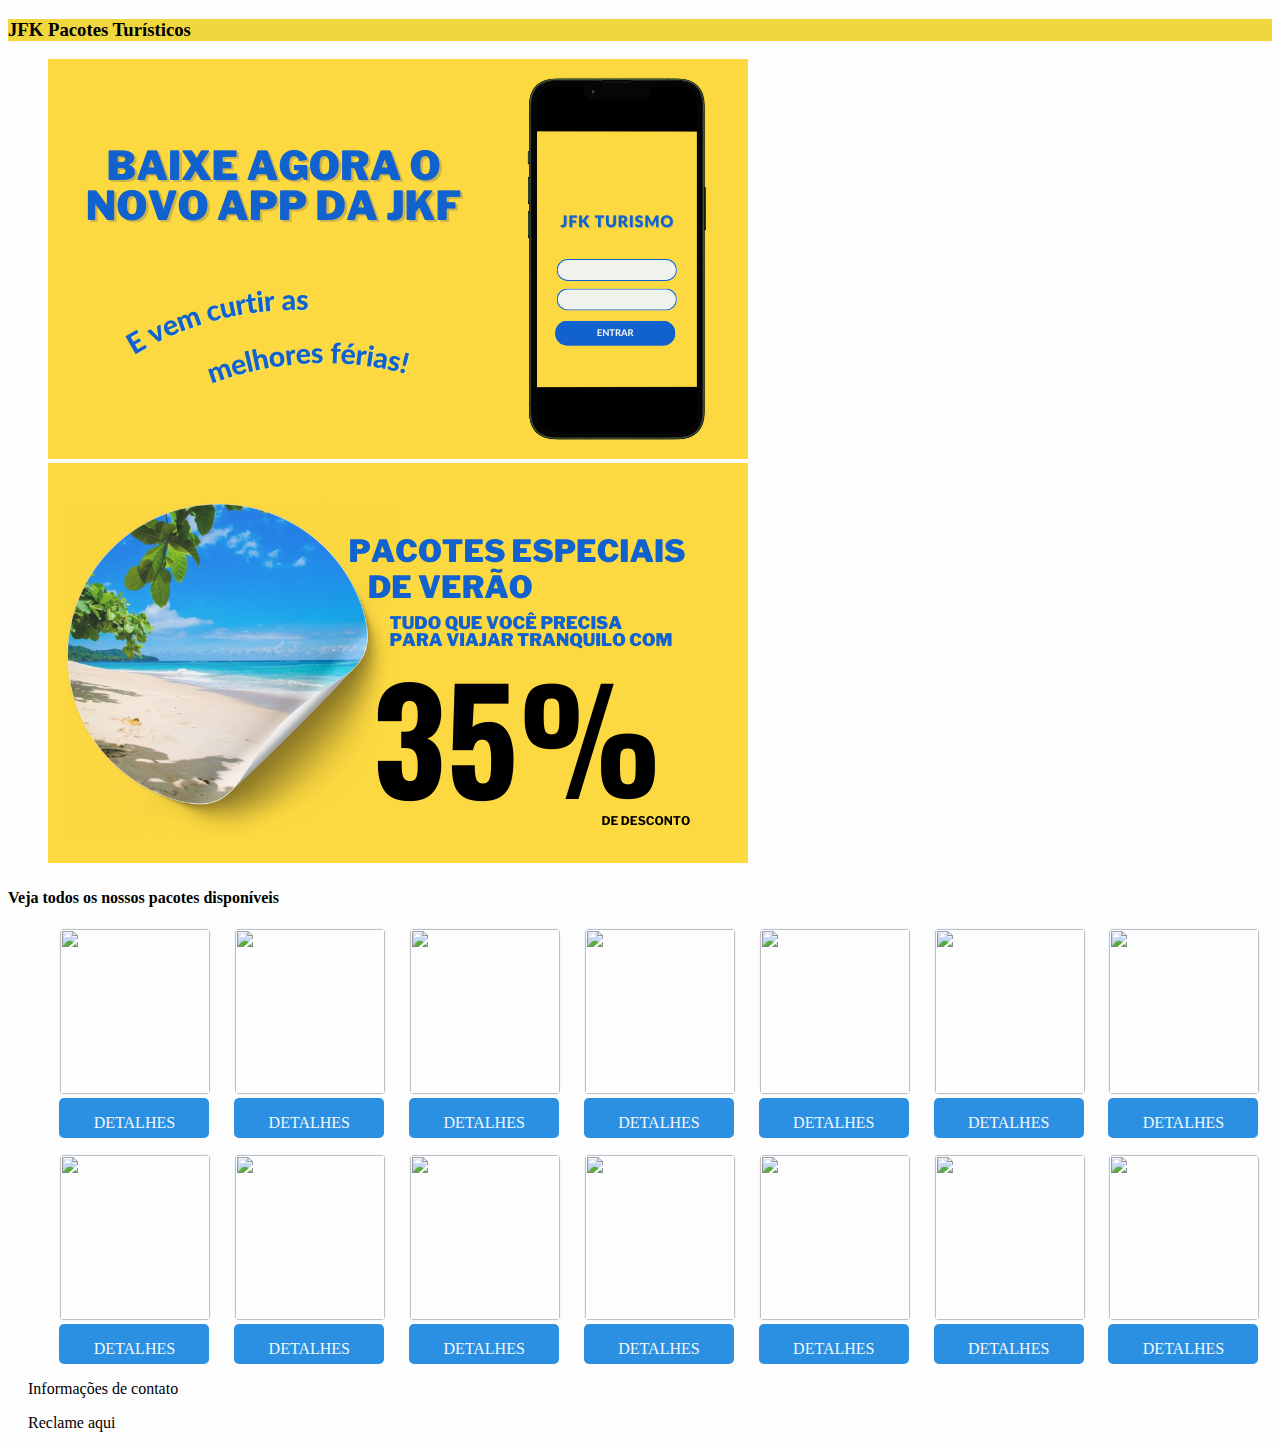
==== index.html @ 5eb7b2f4 "first commit" ====
<!DOCTYPE html>
<html lang="pt-BR">
    <head>
        <meta charset="UTF-8">
        <meta name="viewport" content="width=device-width, initial-scale=1.0">
        <link href="index.css" rel="stylesheet">
        <title>JFK Pacotes Turísticos</title>
        
    </head>
    <body>
        <header class="header">
            <h3>JFK Pacotes Turísticos</h3>
        </header>
        <section>
            <ul>
                <img src="assets/banner/banner_1.png">
                <img src="assets/banner/banner_2.png">
            </ul>
        </section>
        <section>
            <H4>Veja todos os nossos pacotes disponíveis</H4>
            <ul class="pacotes">
                <div>
                    <img src="img.jpeg" class="img_pacotes">
                    <div class="detalhes">
                        <p>DETALHES</p>
                    </div>
                </div>
                <div>
                    <img src="img.jpeg" class="img_pacotes">
                    <div class="detalhes">
                        <p>DETALHES</p>
                    </div>
                </div>
                <div>
                    <img src="img.jpeg" class="img_pacotes">
                    <div class="detalhes">
                        <p>DETALHES</p>
                    </div>
                </div>
                <div>
                    <img src="img.jpeg" class="img_pacotes">
                    <div class="detalhes">
                        <p>DETALHES</p>
                    </div>
                </div>
                <div>
                    <img src="img.jpeg" class="img_pacotes">
                    <div class="detalhes">
                        <p>DETALHES</p>
                    </div>
                </div>
                <div>
                    <img src="img.jpeg" class="img_pacotes">
                    <div class="detalhes">
                        <p>DETALHES</p>
                    </div>
                </div>
                <div>
                    <img src="img.jpeg" class="img_pacotes">
                    <div class="detalhes">
                        <p>DETALHES</p>
                    </div>
                </div>
            </ul>
        </section>
        <section>
            <ul class="pacotes">
                <div>
                    <img src="img.jpeg" class="img_pacotes">
                    <div class="detalhes">
                        <p>DETALHES</p>
                    </div>
                </div>
                <div>
                    <img src="img.jpeg" class="img_pacotes">
                    <div class="detalhes">
                        <p>DETALHES</p>
                    </div>
                </div>
                <div>
                    <img src="img.jpeg" class="img_pacotes">
                    <div class="detalhes">
                        <p>DETALHES</p>
                    </div>
                </div>
                <div>
                    <img src="img.jpeg" class="img_pacotes">
                    <div class="detalhes">
                        <p>DETALHES</p>
                    </div>
                </div>
                <div>
                    <img src="img.jpeg" class="img_pacotes">
                    <div class="detalhes">
                        <p>DETALHES</p>
                    </div>
                </div>
                <div>
                    <img src="img.jpeg" class="img_pacotes">
                    <div class="detalhes">
                        <p>DETALHES</p>
                    </div>
                </div>
                <div>
                    <img src="img.jpeg" class="img_pacotes">
                    <div class="detalhes">
                        <p>DETALHES</p>
                    </div>
                </div>
            </ul>
        </section>
        <footer>
            <p class="footer">Informações de contato</p>
            <p class="footer">Reclame aqui</p>
        </footer>
    </body>
</html>
---- index.css ----
@import url('https://fonts.googleapis.com/css2?family=Poppins:ital,wght@0,100;0,200;0,300;0,400;0,500;0,600;0,700;0,800;0,900;1,100;1,200;1,300;1,400;1,500;1,600;1,700;1,800;1,900&display=swap');

body{
    background-color: rgb(253, 253, 254);
}

header {
    background-color: #f1d73e;
}
.header h4 h1{
    font-family: "Poppins", sans-serif;
    font-weight: 200;
    font-style: normal;
}
h4 h1{
    padding-left: 20px;
}

img {
    width: 700px;
    height: 400px;
}

.pacotes {
    display: flex;
    justify-content: space-around;
    list-style-type: none;
}
.img_pacotes{
    width: 150px;
    height: 165px;
    border: 1px solid aliceblue;
    border-radius: 5px;
}

.detalhes {
    text-align: center;
    align-content: center;
    width: 150px;
    height: 40px;
    background-color: #2b90e2;
    box-sizing: border-box;
    border-radius: 5px;
}

p {
    color: aliceblue;
}
.footer{
    color: #000;
    padding-left: 20px;
}
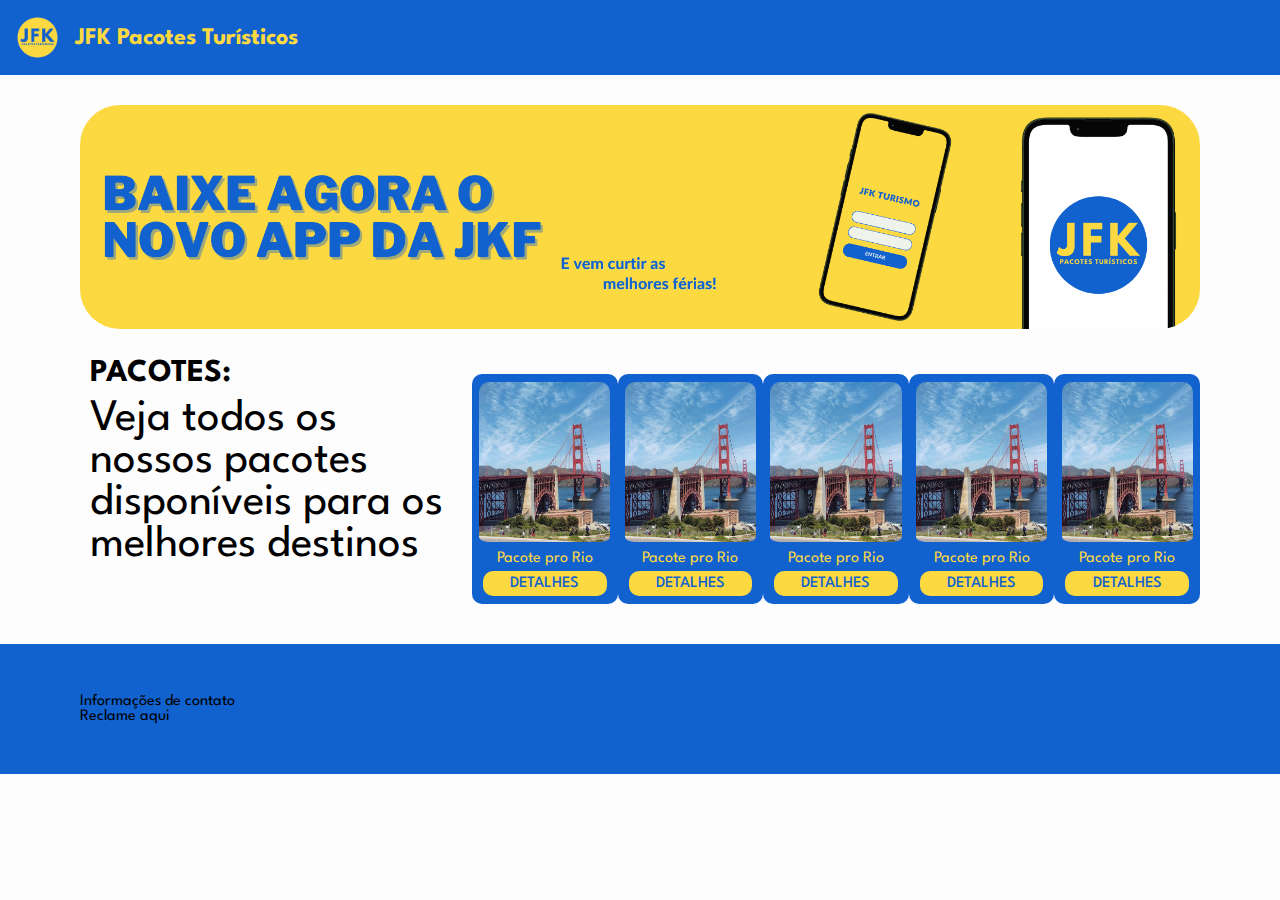
==== commit 1da41c70: "Agenda 06" ====
--- a/index.html
+++ b/index.html
@@ -8,107 +8,47 @@
         
     </head>
     <body>
-        <header class="header">
-            <h3>JFK Pacotes Turísticos</h3>
+        <header>
+            <img class="logo_header" src="assets/logo/logo_1.png">
+            <h2>JFK Pacotes Turísticos</h2>
         </header>
-        <section>
-            <ul>
-                <img src="assets/banner/banner_1.png">
-                <img src="assets/banner/banner_2.png">
-            </ul>
+
+        <section class="banner">
+            <img class="img_banner" src="assets/banner/banner.png">
         </section>
-        <section>
-            <H4>Veja todos os nossos pacotes disponíveis</H4>
-            <ul class="pacotes">
-                <div>
-                    <img src="img.jpeg" class="img_pacotes">
-                    <div class="detalhes">
-                        <p>DETALHES</p>
-                    </div>
+
+        <section class="available_packages">
+            <div class="title_available_packages">
+                <h1>PACOTES:</h1>
+                <p class="description_available_packages">Veja todos os nossos pacotes disponíveis para os melhores destinos</p>
+            </div>
+            <div class="list_packages">
+                <div class="package">
+                    <img src="assets/package.jpg" class="img_package">
+                    <p class="name_package">Pacote pro Rio</p>
+                    <button>DETALHES</button>
                 </div>
-                <div>
-                    <img src="img.jpeg" class="img_pacotes">
-                    <div class="detalhes">
-                        <p>DETALHES</p>
-                    </div>
+                <div class="package">
+                    <img src="assets/package.jpg" class="img_package">
+                    <p class="name_package">Pacote pro Rio</p>
+                    <button>DETALHES</button>
                 </div>
-                <div>
-                    <img src="img.jpeg" class="img_pacotes">
-                    <div class="detalhes">
-                        <p>DETALHES</p>
-                    </div>
+                <div class="package">
+                    <img src="assets/package.jpg" class="img_package">
+                    <p class="name_package">Pacote pro Rio</p>
+                    <button>DETALHES</button>
                 </div>
-                <div>
-                    <img src="img.jpeg" class="img_pacotes">
-                    <div class="detalhes">
-                        <p>DETALHES</p>
-                    </div>
+                <div class="package">
+                    <img src="assets/package.jpg" class="img_package">
+                    <p class="name_package">Pacote pro Rio</p>
+                    <button>DETALHES</button>
                 </div>
-                <div>
-                    <img src="img.jpeg" class="img_pacotes">
-                    <div class="detalhes">
-                        <p>DETALHES</p>
-                    </div>
+                <div class="package">
+                    <img src="assets/package.jpg" class="img_package">
+                    <p class="name_package">Pacote pro Rio</p>
+                    <button>DETALHES</button>
                 </div>
-                <div>
-                    <img src="img.jpeg" class="img_pacotes">
-                    <div class="detalhes">
-                        <p>DETALHES</p>
-                    </div>
-                </div>
-                <div>
-                    <img src="img.jpeg" class="img_pacotes">
-                    <div class="detalhes">
-                        <p>DETALHES</p>
-                    </div>
-                </div>
-            </ul>
-        </section>
-        <section>
-            <ul class="pacotes">
-                <div>
-                    <img src="img.jpeg" class="img_pacotes">
-                    <div class="detalhes">
-                        <p>DETALHES</p>
-                    </div>
-                </div>
-                <div>
-                    <img src="img.jpeg" class="img_pacotes">
-                    <div class="detalhes">
-                        <p>DETALHES</p>
-                    </div>
-                </div>
-                <div>
-                    <img src="img.jpeg" class="img_pacotes">
-                    <div class="detalhes">
-                        <p>DETALHES</p>
-                    </div>
-                </div>
-                <div>
-                    <img src="img.jpeg" class="img_pacotes">
-                    <div class="detalhes">
-                        <p>DETALHES</p>
-                    </div>
-                </div>
-                <div>
-                    <img src="img.jpeg" class="img_pacotes">
-                    <div class="detalhes">
-                        <p>DETALHES</p>
-                    </div>
-                </div>
-                <div>
-                    <img src="img.jpeg" class="img_pacotes">
-                    <div class="detalhes">
-                        <p>DETALHES</p>
-                    </div>
-                </div>
-                <div>
-                    <img src="img.jpeg" class="img_pacotes">
-                    <div class="detalhes">
-                        <p>DETALHES</p>
-                    </div>
-                </div>
-            </ul>
+            </div>
         </section>
         <footer>
             <p class="footer">Informações de contato</p>
--- a/index.css
+++ b/index.css
@@ -1,52 +1,162 @@
-@import url('https://fonts.googleapis.com/css2?family=Poppins:ital,wght@0,100;0,200;0,300;0,400;0,500;0,600;0,700;0,800;0,900;1,100;1,200;1,300;1,400;1,500;1,600;1,700;1,800;1,900&display=swap');
+ * {
+    margin: 0;
+    padding: 0;
+    box-sizing: border-box;
+    font-family: 'League Spartan', sans-serif;
+}
 
 body{
     background-color: rgb(253, 253, 254);
+
+}
+
+.logo_header{
+    width: 45px;
+    height: 45px;
 }
 
 header {
-    background-color: #f1d73e;
-}
-.header h4 h1{
-    font-family: "Poppins", sans-serif;
-    font-weight: 200;
-    font-style: normal;
-}
-h4 h1{
-    padding-left: 20px;
+    background-color: #1162cf;
+    font-weight: 500;
+    display: flex;
+    align-items: center;
+    justify-content: start;
+    padding: 15px;
 }
 
-img {
-    width: 700px;
-    height: 400px;
+header h2 {
+    padding-left: 15px;
+    color: #fdd941;
 }
 
-.pacotes {
+.banner {
+    width: 100%;
+    padding-top: 30px;
+    padding-left: 80px;
+    padding-right: 80px;
     display: flex;
-    justify-content: space-around;
-    list-style-type: none;
+    justify-content: space-between;
 }
-.img_pacotes{
-    width: 150px;
-    height: 165px;
-    border: 1px solid aliceblue;
-    border-radius: 5px;
+.img_banner {
+    border-radius: 40px;
+    width: 100%;
+    /* height: 400px; */
 }
 
-.detalhes {
-    text-align: center;
-    align-content: center;
-    width: 150px;
-    height: 40px;
-    background-color: #2b90e2;
-    box-sizing: border-box;
-    border-radius: 5px;
+.available_packages {
+    padding-top: 30px;
+    padding-left: 80px;
+    padding-right: 80px;
+    padding-bottom: 40px;
+    display: flex;
 }
 
-p {
-    color: aliceblue;
+.title_available_packages{
+    padding-left: 10px;
+    width: 35%;
 }
-.footer{
-    color: #000;
-    padding-left: 20px;
+
+.description_available_packages{
+    padding-top: 10px;
+    font-size: 45px;
+    padding-right: 10px;
+}
+
+.list_packages {
+    padding-top: 15px;
+    display: flex;
+    width: 65%;
+    /* justify-content: space-around; */
+    list-style-type: none;
+    display: flex;
+    justify-content: space-between;
+}
+
+.package {
+    text-align: center;
+    align-items: center;
+    align-content: center;
+    justify-content: center;
+    width: 160px;
+    height: 230px;
+    border-radius: 10px;
+    background-color: #1162cf;
+}
+
+.img_package{
+    width: 90%;
+    height: 165px;
+    /* border: 1px solid aliceblue; */
+    border-radius: 10px;
+    padding-bottom: 5px;
+}
+
+.name_package {
+    padding-bottom: 5px;
+    color: #fdd941;
+}
+
+button {
+    align-content: center;
+    width: 85%;
+    height: 25px;
+    background-color: #fdd941;
+    color: #1162cf;
+    border: none;
+    border-radius: 10px;
+    font-weight: 500;
+    font-size: medium;
+}
+
+footer {
+    background-color: #1162cf;
+    padding-left: 80px;
+    padding-top: 50px;
+    padding-bottom: 50px;
+}
+
+@font-face {
+    font-family: 'League Spartan';
+    src: url('assets/fonts/league_spartan/LeagueSpartan-Thin.ttf') format(truetype);
+    font-weight: 100;
+}
+@font-face {
+    font-family: 'League Spartan';
+    src: url('assets/fonts/league_spartan/LeagueSpartan-ExtraLight.ttf') format(truetype);
+    font-weight: 200;
+}
+@font-face {
+    font-family: 'League Spartan';
+    src: url('assets/fonts/league_spartan/LeagueSpartan-Light.ttf') format(truetype);
+    font-weight: 300;
+}
+@font-face {
+    font-family: 'League Spartan';
+    src: url('assets/fonts/league_spartan/LeagueSpartan-Regular.ttf') format(truetype);
+    font-weight: normal;
+}
+@font-face {
+    font-family: 'League Spartan';
+    src: url('assets/fonts/league_spartan/LeagueSpartan-Medium.ttf') format(truetype);
+    font-weight: 500;
+}
+@font-face {
+    font-family: 'League Spartan';
+    src: url('assets/fonts/league_spartan/LeagueSpartan-SemiBold.ttf') format(truetype);
+    font-weight: 600;
+}
+@font-face {
+    font-family: 'League Spartan';
+    src: url('assets/fonts/league_spartan/LeagueSpartan-Bold.ttf') format(truetype);
+    font-weight: 700;
+}
+@font-face {
+    font-family: 'League Spartan';
+    src: url('assets/fonts/league_spartan/LeagueSpartan-ExtraBold.ttf') format(truetype);
+    font-weight: 800;
+}
+@font-face {
+    font-family: 'League Spartan';
+    src: url('assets/fonts/league_spartan/LeagueSpartan-Black.ttf') format(truetype);
+    font-weight: 900;
 }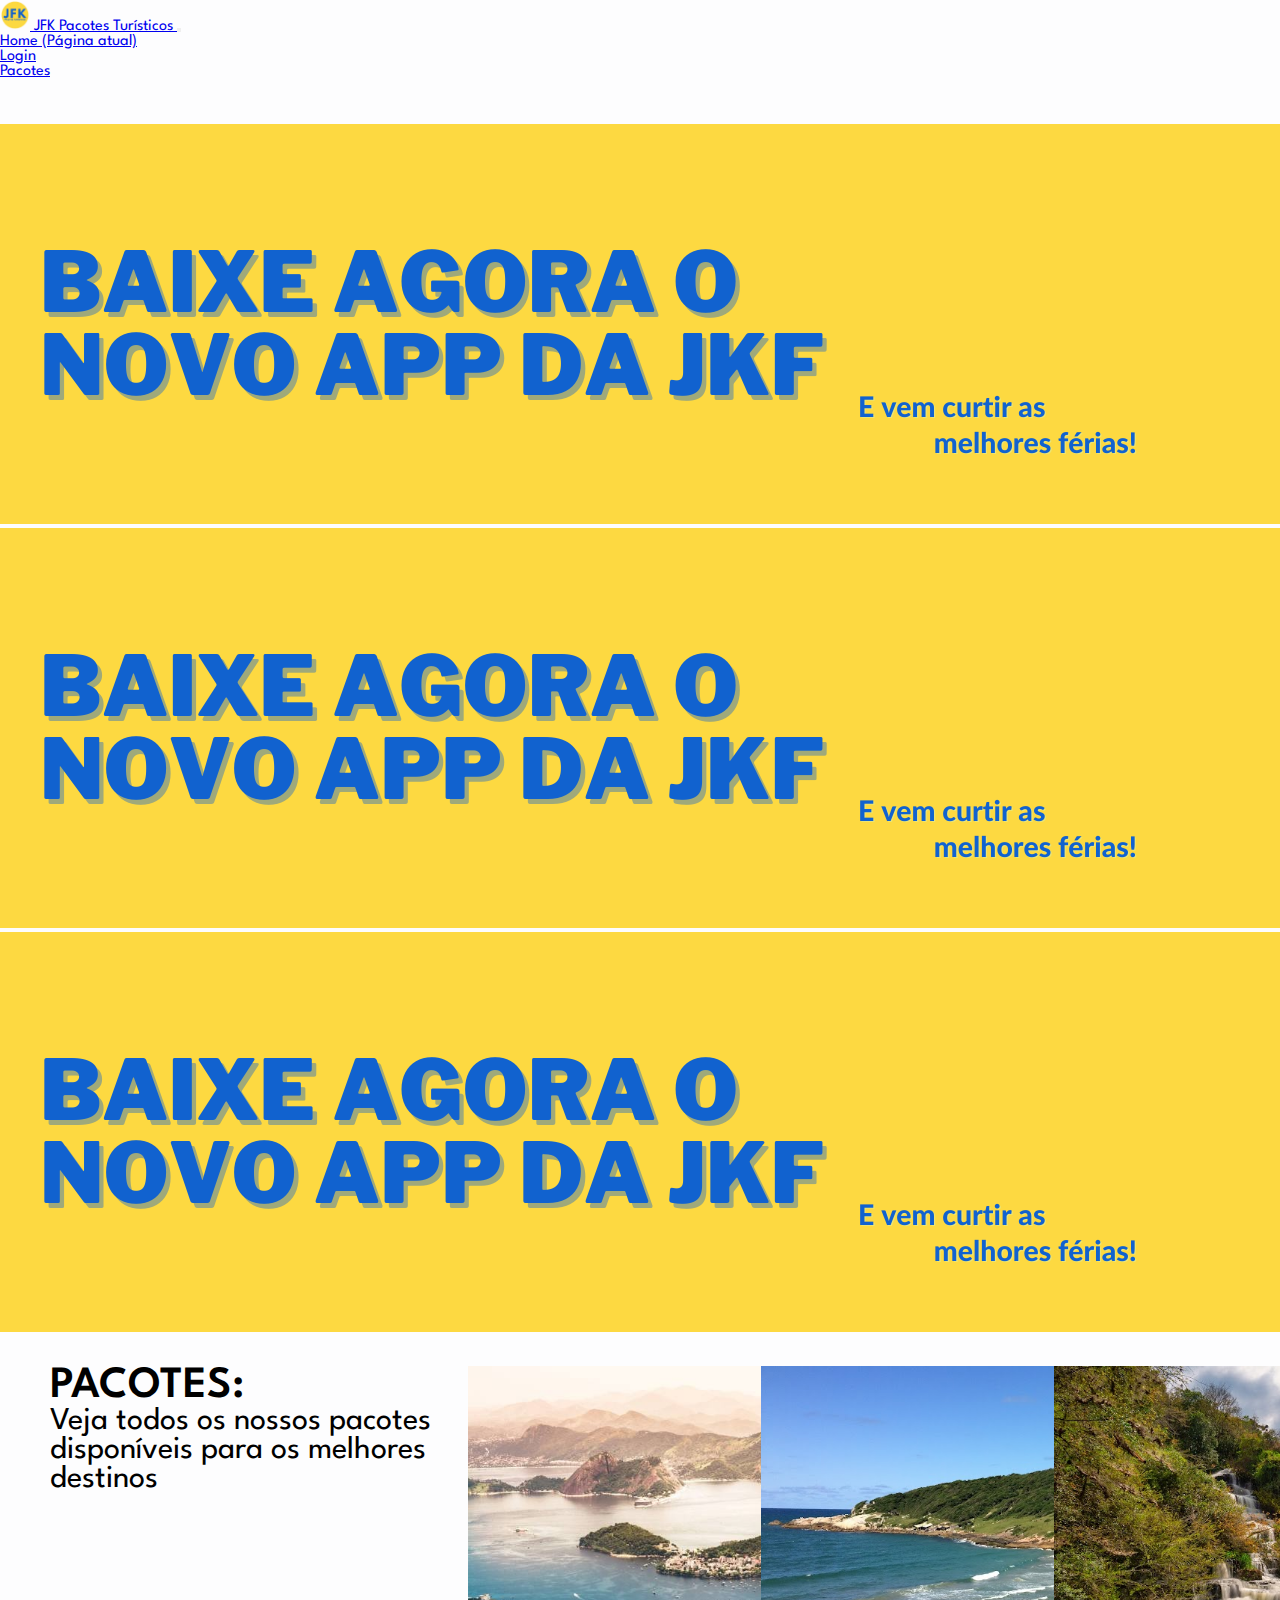
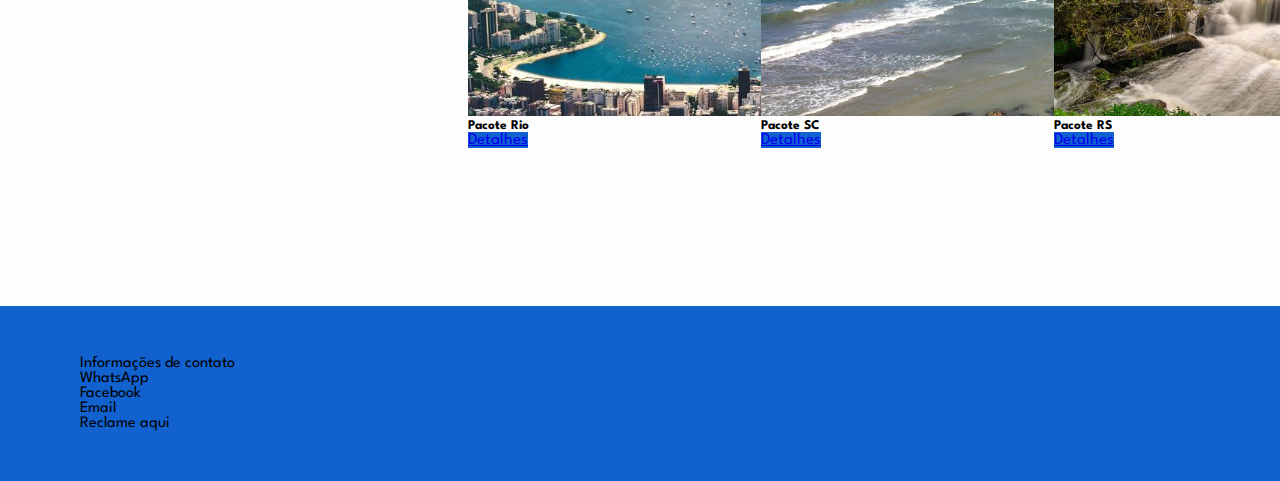
==== commit 9806600c: "." ====
--- a/index.html
+++ b/index.html
@@ -3,56 +3,112 @@
     <head>
         <meta charset="UTF-8">
         <meta name="viewport" content="width=device-width, initial-scale=1.0">
+        <link rel="icon" href="../assets/logo/logo_2.png">
         <link href="index.css" rel="stylesheet">
+        <link rel="stylesheet" href="https://stackpath.bootstrapcdn.com/bootstrap/4.1.3/css/bootstrap.min.css" integrity="sha384-MCw98/SFnGE8fJT3GXwEOngsV7Zt27NXFoaoApmYm81iuXoPkFOJwJ8ERdknLPMO" crossorigin="anonymous">
         <title>JFK Pacotes Turísticos</title>
-        
     </head>
     <body>
-        <header>
-            <img class="logo_header" src="assets/logo/logo_1.png">
-            <h2>JFK Pacotes Turísticos</h2>
-        </header>
+      <header>
+        <nav class="navbar navbar-expand-lg navbar-light bg-light">
+            <a class="navbar-brand" href="index.html">
+              <img src="../assets/logo/logo_1.png" width="30" height="30" class="d-inline-block align-top" alt="">
+              JFK Pacotes Turísticos
+            </a>
+            <button class="navbar-toggler" type="button" data-toggle="collapse" data-target="#navbarNav" aria-controls="navbarNav" aria-expanded="false" aria-label="Alterna navegação">
+              <span class="navbar-toggler-icon"></span>
+            </button>
+            <div class="collapse navbar-collapse" id="navbarNav">
+              <ul class="navbar-nav">
+                <li class="nav-item active">
+                  <a class="nav-link" href="../index/index.html">Home <span class="sr-only">(Página atual)</span></a>
+                </li>
+                <li class="nav-item">
+                  <a class="nav-link" href="../sign_in/sign_in.html">Login</a>
+                </li>
+                <li class="nav-item">
+                  <a class="nav-link" href="../index/index.html">Pacotes</a>
+                </li>
+              </ul>
+            </div>
+        </nav>
+    </header>
 
         <section class="banner">
-            <img class="img_banner" src="assets/banner/banner.png">
+            <div id="carouselExampleIndicators" class="carousel slide" data-ride="carousel">
+                <ol class="carousel-indicators">
+                  <li data-target="#carouselExampleIndicators" data-slide-to="0" class="active"></li>
+                  <li data-target="#carouselExampleIndicators" data-slide-to="1"></li>
+                  <li data-target="#carouselExampleIndicators" data-slide-to="2"></li>
+                </ol>
+                <div class="carousel-inner">
+                  <div class="carousel-item active">
+                    <img class="d-block w-100" src="../assets/banner/banner.png" alt="Primeiro Slide">
+                  </div>
+                  <div class="carousel-item">
+                    <img class="d-block w-100" src="../assets/banner/banner.png" alt="Segundo Slide">
+                  </div>
+                  <div class="carousel-item">
+                    <img class="d-block w-100" src="../assets/banner/banner.png" alt="Terceiro Slide">
+                  </div>
+                </div>
+            </div>
         </section>
 
         <section class="available_packages">
             <div class="title_available_packages">
-                <h1>PACOTES:</h1>
+                <p class="packages">PACOTES:</p>
                 <p class="description_available_packages">Veja todos os nossos pacotes disponíveis para os melhores destinos</p>
             </div>
             <div class="list_packages">
-                <div class="package">
-                    <img src="assets/package.jpg" class="img_package">
-                    <p class="name_package">Pacote pro Rio</p>
-                    <button>DETALHES</button>
+                <div class="card" style="width: 18rem; margin-left: 5px;">
+                    <img class="card-img-top" src="../assets/packages/package_rio.png" alt="Imagem de capa do card" style="height: 70%;">
+                    <div class="card-body">
+                      <h5 class="card-title">Pacote Rio</h5>
+                      <!-- <p class="card-text">Um exemplo de texto rápido para construir o título do card e fazer preencher o conteúdo do card.</p> -->
+                      <a href="../packages/package_rio/package_rio.html" class="btn btn-primary" style="width: 100%; background-color: #1162cf; font-size: 1.3vw;">Detalhes</a>
+                    </div>
                 </div>
-                <div class="package">
-                    <img src="assets/package.jpg" class="img_package">
-                    <p class="name_package">Pacote pro Rio</p>
-                    <button>DETALHES</button>
+                <!--  -->
+                <div class="card" style="width: 18rem; margin-left: 5px;">
+                    <img class="card-img-top" src="../assets/packages/package_sc.png" alt="Imagem de capa do card" style="height: 70%;">
+                    <div class="card-body">
+                      <h5 class="card-title">Pacote SC</h5>
+                      <!-- <p class="card-text">Um exemplo de texto rápido para construir o título do card e fazer preencher o conteúdo do card.</p> -->
+                      <a href="../packages/package_sc/package_sc.html" class="btn btn-primary" style="width: 100%; background-color: #1162cf; font-size: 1.3vw;">Detalhes</a>
+                    </div>
                 </div>
-                <div class="package">
-                    <img src="assets/package.jpg" class="img_package">
-                    <p class="name_package">Pacote pro Rio</p>
-                    <button>DETALHES</button>
+                <!--  -->
+                <div class="card" style="width: 18rem; margin-left: 5px;">
+                    <img class="card-img-top" src="../assets/packages/package_rs.png" alt="Imagem de capa do card" style="height: 70%;">
+                    <div class="card-body">
+                      <h5 class="card-title">Pacote RS</h5>
+                      <!-- <p class="card-text">Um exemplo de texto rápido para construir o título do card e fazer preencher o conteúdo do card.</p> -->
+                      <a href="../packages/package_rs/package_rs.html" class="btn btn-primary" style="width: 100%; background-color: #1162cf; font-size: 1.3vw;">Detalhes</a>
+                    </div>
                 </div>
-                <div class="package">
-                    <img src="assets/package.jpg" class="img_package">
-                    <p class="name_package">Pacote pro Rio</p>
-                    <button>DETALHES</button>
+                <!--  -->
+                <div class="card" style="width: 18rem; margin-left: 5px;">
+                    <img class="card-img-top" src="../assets/packages/package_sp.png" alt="Imagem de capa do card" style="height: 70%;">
+                    <div class="card-body">
+                      <h5 class="card-title">Pacote SP</h5>
+                      <!-- <p class="card-text">Um exemplo de texto rápido para construir o título do card e fazer preencher o conteúdo do card.</p> -->
+                      <a href="../packages/package_sp/package_sp.html" class="btn btn-primary" style="width: 100%; background-color: #1162cf; font-size: 1.3vw;">Detalhes</a>
+                    </div>
                 </div>
-                <div class="package">
-                    <img src="assets/package.jpg" class="img_package">
-                    <p class="name_package">Pacote pro Rio</p>
-                    <button>DETALHES</button>
-                </div>
+                <!--  -->
             </div>
         </section>
         <footer>
-            <p class="footer">Informações de contato</p>
-            <p class="footer">Reclame aqui</p>
+          <p class="footer">Informações de contato</p>
+          <p class="footer">WhatsApp</p>
+          <p class="footer">Facebook</p>
+          <p class="footer">Email</p>
+          <p class="footer">Reclame aqui</p>
         </footer>
+
+        <script src="https://code.jquery.com/jquery-3.3.1.slim.min.js" integrity="sha384-q8i/X+965DzO0rT7abK41JStQIAqVgRVzpbzo5smXKp4YfRvH+8abtTE1Pi6jizo" crossorigin="anonymous"></script>
+        <script src="https://cdnjs.cloudflare.com/ajax/libs/popper.js/1.14.3/umd/popper.min.js" integrity="sha384-ZMP7rVo3mIykV+2+9J3UJ46jBk0WLaUAdn689aCwoqbBJiSnjAK/l8WvCWPIPm49" crossorigin="anonymous"></script>
+        <script src="https://stackpath.bootstrapcdn.com/bootstrap/4.1.3/js/bootstrap.min.js" integrity="sha384-ChfqqxuZUCnJSK3+MXmPNIyE6ZbWh2IMqE241rYiqJxyMiZ6OW/JmZQ5stwEULTy" crossorigin="anonymous"></script>
     </body>
 </html>--- a/index.css
+++ b/index.css
@@ -1,3 +1,5 @@
+@import url('https://fonts.googleapis.com/css2?family=League+Spartan:wght@100..900&display=swap');
+
  * {
     margin: 0;
     padding: 0;
@@ -5,107 +7,45 @@
     font-family: 'League Spartan', sans-serif;
 }
 
+html {
+    font-size: 16px;
+}
+
 body{
     background-color: rgb(253, 253, 254);
 
 }
 
-.logo_header{
-    width: 45px;
-    height: 45px;
-}
-
-header {
-    background-color: #1162cf;
-    font-weight: 500;
-    display: flex;
-    align-items: center;
-    justify-content: start;
-    padding: 15px;
-}
-
-header h2 {
-    padding-left: 15px;
-    color: #fdd941;
-}
-
-.banner {
-    width: 100%;
-    padding-top: 30px;
-    padding-left: 80px;
-    padding-right: 80px;
-    display: flex;
-    justify-content: space-between;
-}
-.img_banner {
-    border-radius: 40px;
-    width: 100%;
-    /* height: 400px; */
-}
-
 .available_packages {
     padding-top: 30px;
-    padding-left: 80px;
-    padding-right: 80px;
+    padding-left: 50px;
+    padding-right: 50px;
     padding-bottom: 40px;
     display: flex;
 }
 
 .title_available_packages{
-    padding-left: 10px;
     width: 35%;
+    height: 100px;
+    text-overflow: ellipsis;
+}
+
+.packages {
+    font-size: 3.5vw;
+    font-weight: 600;
 }
 
 .description_available_packages{
-    padding-top: 10px;
-    font-size: 45px;
+    font-size: 2.5vw;
     padding-right: 10px;
 }
 
 .list_packages {
-    padding-top: 15px;
     display: flex;
     width: 65%;
-    /* justify-content: space-around; */
     list-style-type: none;
     display: flex;
     justify-content: space-between;
-}
-
-.package {
-    text-align: center;
-    align-items: center;
-    align-content: center;
-    justify-content: center;
-    width: 160px;
-    height: 230px;
-    border-radius: 10px;
-    background-color: #1162cf;
-}
-
-.img_package{
-    width: 90%;
-    height: 165px;
-    /* border: 1px solid aliceblue; */
-    border-radius: 10px;
-    padding-bottom: 5px;
-}
-
-.name_package {
-    padding-bottom: 5px;
-    color: #fdd941;
-}
-
-button {
-    align-content: center;
-    width: 85%;
-    height: 25px;
-    background-color: #fdd941;
-    color: #1162cf;
-    border: none;
-    border-radius: 10px;
-    font-weight: 500;
-    font-size: medium;
 }
 
 footer {
@@ -114,49 +54,3 @@
     padding-top: 50px;
     padding-bottom: 50px;
 }
-
-@font-face {
-    font-family: 'League Spartan';
-    src: url('assets/fonts/league_spartan/LeagueSpartan-Thin.ttf') format(truetype);
-    font-weight: 100;
-}
-@font-face {
-    font-family: 'League Spartan';
-    src: url('assets/fonts/league_spartan/LeagueSpartan-ExtraLight.ttf') format(truetype);
-    font-weight: 200;
-}
-@font-face {
-    font-family: 'League Spartan';
-    src: url('assets/fonts/league_spartan/LeagueSpartan-Light.ttf') format(truetype);
-    font-weight: 300;
-}
-@font-face {
-    font-family: 'League Spartan';
-    src: url('assets/fonts/league_spartan/LeagueSpartan-Regular.ttf') format(truetype);
-    font-weight: normal;
-}
-@font-face {
-    font-family: 'League Spartan';
-    src: url('assets/fonts/league_spartan/LeagueSpartan-Medium.ttf') format(truetype);
-    font-weight: 500;
-}
-@font-face {
-    font-family: 'League Spartan';
-    src: url('assets/fonts/league_spartan/LeagueSpartan-SemiBold.ttf') format(truetype);
-    font-weight: 600;
-}
-@font-face {
-    font-family: 'League Spartan';
-    src: url('assets/fonts/league_spartan/LeagueSpartan-Bold.ttf') format(truetype);
-    font-weight: 700;
-}
-@font-face {
-    font-family: 'League Spartan';
-    src: url('assets/fonts/league_spartan/LeagueSpartan-ExtraBold.ttf') format(truetype);
-    font-weight: 800;
-}
-@font-face {
-    font-family: 'League Spartan';
-    src: url('assets/fonts/league_spartan/LeagueSpartan-Black.ttf') format(truetype);
-    font-weight: 900;
-}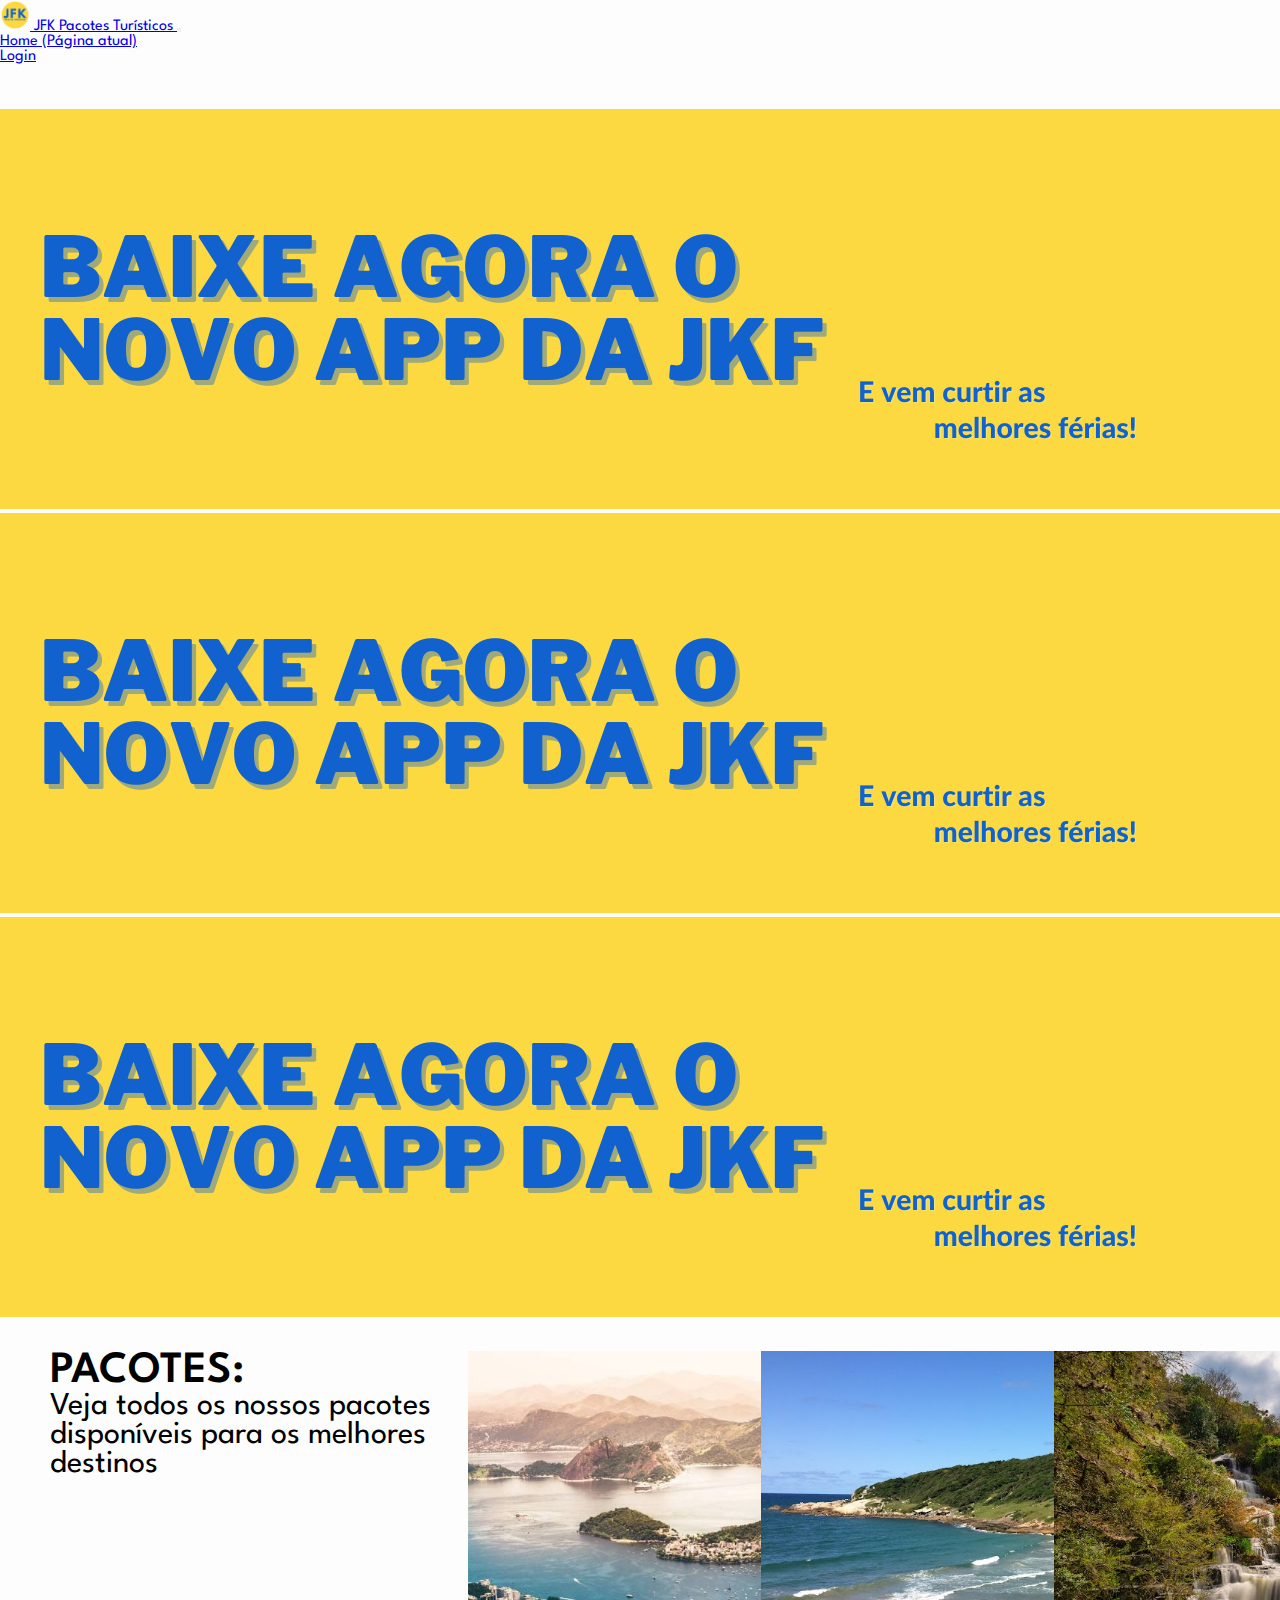
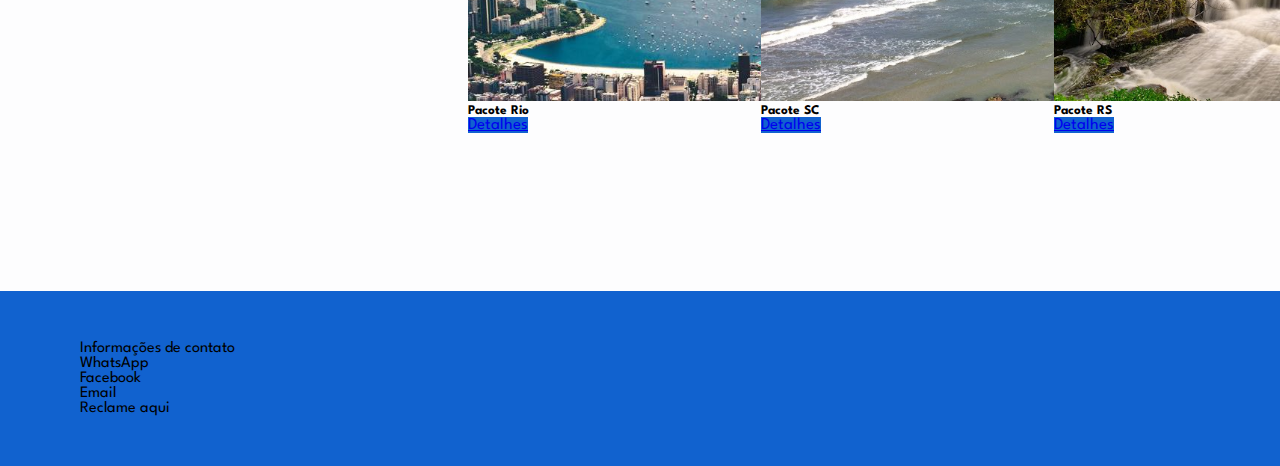
==== commit f5716a90: "fix: images home" ====
--- a/index.html
+++ b/index.html
@@ -12,7 +12,7 @@
       <header>
         <nav class="navbar navbar-expand-lg navbar-light bg-light">
             <a class="navbar-brand" href="index.html">
-              <img src="../assets/logo/logo_1.png" width="30" height="30" class="d-inline-block align-top" alt="">
+              <img src="assets/logo/logo_1.png" width="30" height="30" class="d-inline-block align-top" alt="">
               JFK Pacotes Turísticos
             </a>
             <button class="navbar-toggler" type="button" data-toggle="collapse" data-target="#navbarNav" aria-controls="navbarNav" aria-expanded="false" aria-label="Alterna navegação">
@@ -21,13 +21,10 @@
             <div class="collapse navbar-collapse" id="navbarNav">
               <ul class="navbar-nav">
                 <li class="nav-item active">
-                  <a class="nav-link" href="../index/index.html">Home <span class="sr-only">(Página atual)</span></a>
+                  <a class="nav-link" href="index.html">Home <span class="sr-only">(Página atual)</span></a>
                 </li>
                 <li class="nav-item">
-                  <a class="nav-link" href="../sign_in/sign_in.html">Login</a>
-                </li>
-                <li class="nav-item">
-                  <a class="nav-link" href="../index/index.html">Pacotes</a>
+                  <a class="nav-link" href="sign_in/sign_in.html">Login</a>
                 </li>
               </ul>
             </div>
@@ -43,13 +40,13 @@
                 </ol>
                 <div class="carousel-inner">
                   <div class="carousel-item active">
-                    <img class="d-block w-100" src="../assets/banner/banner.png" alt="Primeiro Slide">
+                    <img class="d-block w-100" src="assets/banner/banner.png" alt="Primeiro Slide">
                   </div>
                   <div class="carousel-item">
-                    <img class="d-block w-100" src="../assets/banner/banner.png" alt="Segundo Slide">
+                    <img class="d-block w-100" src="assets/banner/banner.png" alt="Segundo Slide">
                   </div>
                   <div class="carousel-item">
-                    <img class="d-block w-100" src="../assets/banner/banner.png" alt="Terceiro Slide">
+                    <img class="d-block w-100" src="assets/banner/banner.png" alt="Terceiro Slide">
                   </div>
                 </div>
             </div>
@@ -62,38 +59,38 @@
             </div>
             <div class="list_packages">
                 <div class="card" style="width: 18rem; margin-left: 5px;">
-                    <img class="card-img-top" src="../assets/packages/package_rio.png" alt="Imagem de capa do card" style="height: 70%;">
+                    <img class="card-img-top" src="assets/packages/package_rio.png" alt="Imagem de capa do card" style="height: 70%;">
                     <div class="card-body">
                       <h5 class="card-title">Pacote Rio</h5>
                       <!-- <p class="card-text">Um exemplo de texto rápido para construir o título do card e fazer preencher o conteúdo do card.</p> -->
-                      <a href="../packages/package_rio/package_rio.html" class="btn btn-primary" style="width: 100%; background-color: #1162cf; font-size: 1.3vw;">Detalhes</a>
+                      <a href="packages/package_rio/package_rio.html" class="btn btn-primary" style="width: 100%; background-color: #1162cf; font-size: 1.3vw;">Detalhes</a>
                     </div>
                 </div>
                 <!--  -->
                 <div class="card" style="width: 18rem; margin-left: 5px;">
-                    <img class="card-img-top" src="../assets/packages/package_sc.png" alt="Imagem de capa do card" style="height: 70%;">
+                    <img class="card-img-top" src="assets/packages/package_sc.png" alt="Imagem de capa do card" style="height: 70%;">
                     <div class="card-body">
                       <h5 class="card-title">Pacote SC</h5>
                       <!-- <p class="card-text">Um exemplo de texto rápido para construir o título do card e fazer preencher o conteúdo do card.</p> -->
-                      <a href="../packages/package_sc/package_sc.html" class="btn btn-primary" style="width: 100%; background-color: #1162cf; font-size: 1.3vw;">Detalhes</a>
+                      <a href="packages/package_sc/package_sc.html" class="btn btn-primary" style="width: 100%; background-color: #1162cf; font-size: 1.3vw;">Detalhes</a>
                     </div>
                 </div>
                 <!--  -->
                 <div class="card" style="width: 18rem; margin-left: 5px;">
-                    <img class="card-img-top" src="../assets/packages/package_rs.png" alt="Imagem de capa do card" style="height: 70%;">
+                    <img class="card-img-top" src="assets/packages/package_rs.png" alt="Imagem de capa do card" style="height: 70%;">
                     <div class="card-body">
                       <h5 class="card-title">Pacote RS</h5>
                       <!-- <p class="card-text">Um exemplo de texto rápido para construir o título do card e fazer preencher o conteúdo do card.</p> -->
-                      <a href="../packages/package_rs/package_rs.html" class="btn btn-primary" style="width: 100%; background-color: #1162cf; font-size: 1.3vw;">Detalhes</a>
+                      <a href="packages/package_rs/package_rs.html" class="btn btn-primary" style="width: 100%; background-color: #1162cf; font-size: 1.3vw;">Detalhes</a>
                     </div>
                 </div>
                 <!--  -->
                 <div class="card" style="width: 18rem; margin-left: 5px;">
-                    <img class="card-img-top" src="../assets/packages/package_sp.png" alt="Imagem de capa do card" style="height: 70%;">
+                    <img class="card-img-top" src="assets/packages/package_sp.png" alt="Imagem de capa do card" style="height: 70%;">
                     <div class="card-body">
                       <h5 class="card-title">Pacote SP</h5>
                       <!-- <p class="card-text">Um exemplo de texto rápido para construir o título do card e fazer preencher o conteúdo do card.</p> -->
-                      <a href="../packages/package_sp/package_sp.html" class="btn btn-primary" style="width: 100%; background-color: #1162cf; font-size: 1.3vw;">Detalhes</a>
+                      <a href="packages/package_sp/package_sp.html" class="btn btn-primary" style="width: 100%; background-color: #1162cf; font-size: 1.3vw;">Detalhes</a>
                     </div>
                 </div>
                 <!--  -->
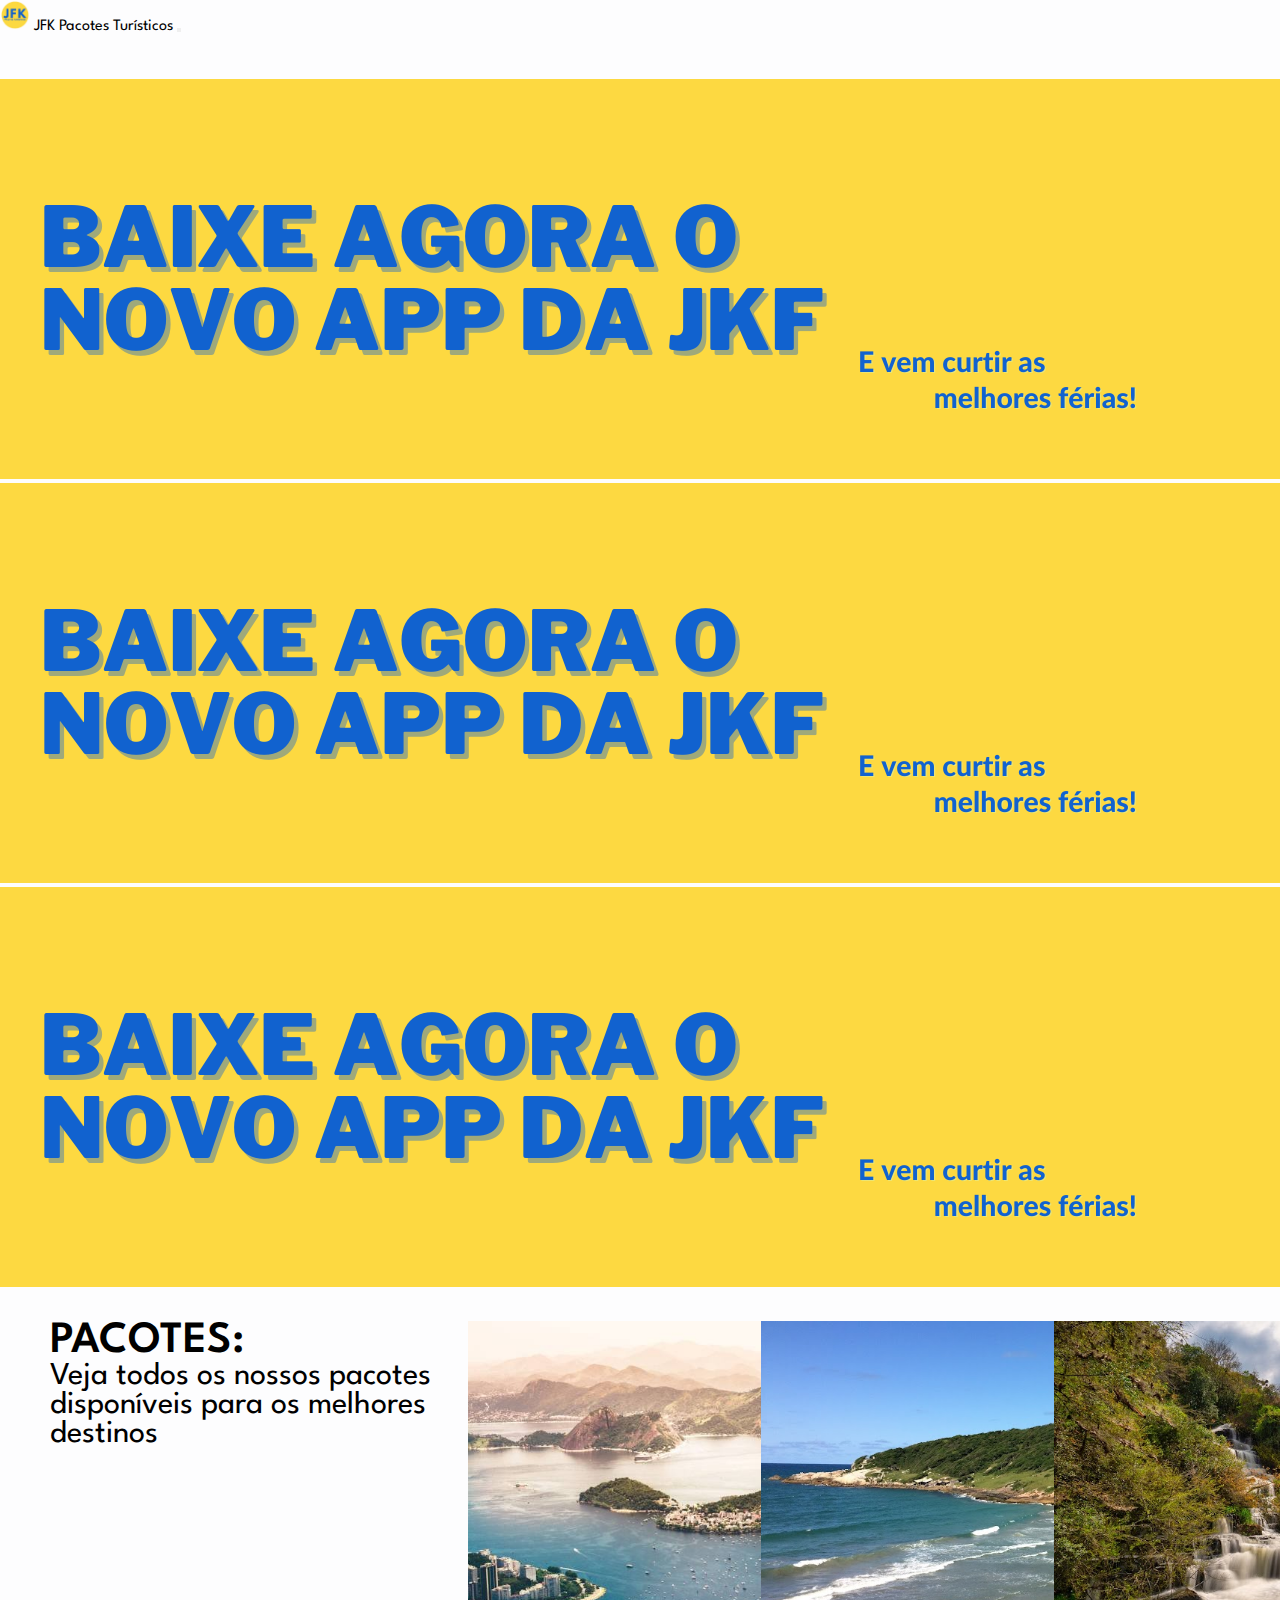
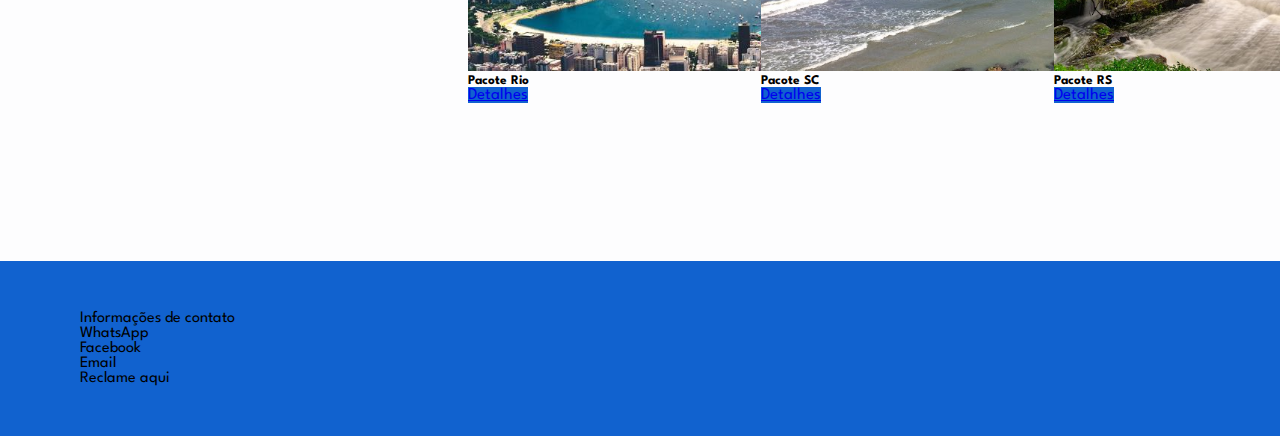
==== commit 545db513: "remove links navbar" ====
--- a/index.html
+++ b/index.html
@@ -11,23 +11,13 @@
     <body>
       <header>
         <nav class="navbar navbar-expand-lg navbar-light bg-light">
-            <a class="navbar-brand" href="index.html">
+            <a class="navbar-brand">
               <img src="assets/logo/logo_1.png" width="30" height="30" class="d-inline-block align-top" alt="">
               JFK Pacotes Turísticos
             </a>
             <button class="navbar-toggler" type="button" data-toggle="collapse" data-target="#navbarNav" aria-controls="navbarNav" aria-expanded="false" aria-label="Alterna navegação">
               <span class="navbar-toggler-icon"></span>
             </button>
-            <div class="collapse navbar-collapse" id="navbarNav">
-              <ul class="navbar-nav">
-                <li class="nav-item active">
-                  <a class="nav-link" href="index.html">Home <span class="sr-only">(Página atual)</span></a>
-                </li>
-                <li class="nav-item">
-                  <a class="nav-link" href="sign_in/sign_in.html">Login</a>
-                </li>
-              </ul>
-            </div>
         </nav>
     </header>
 
